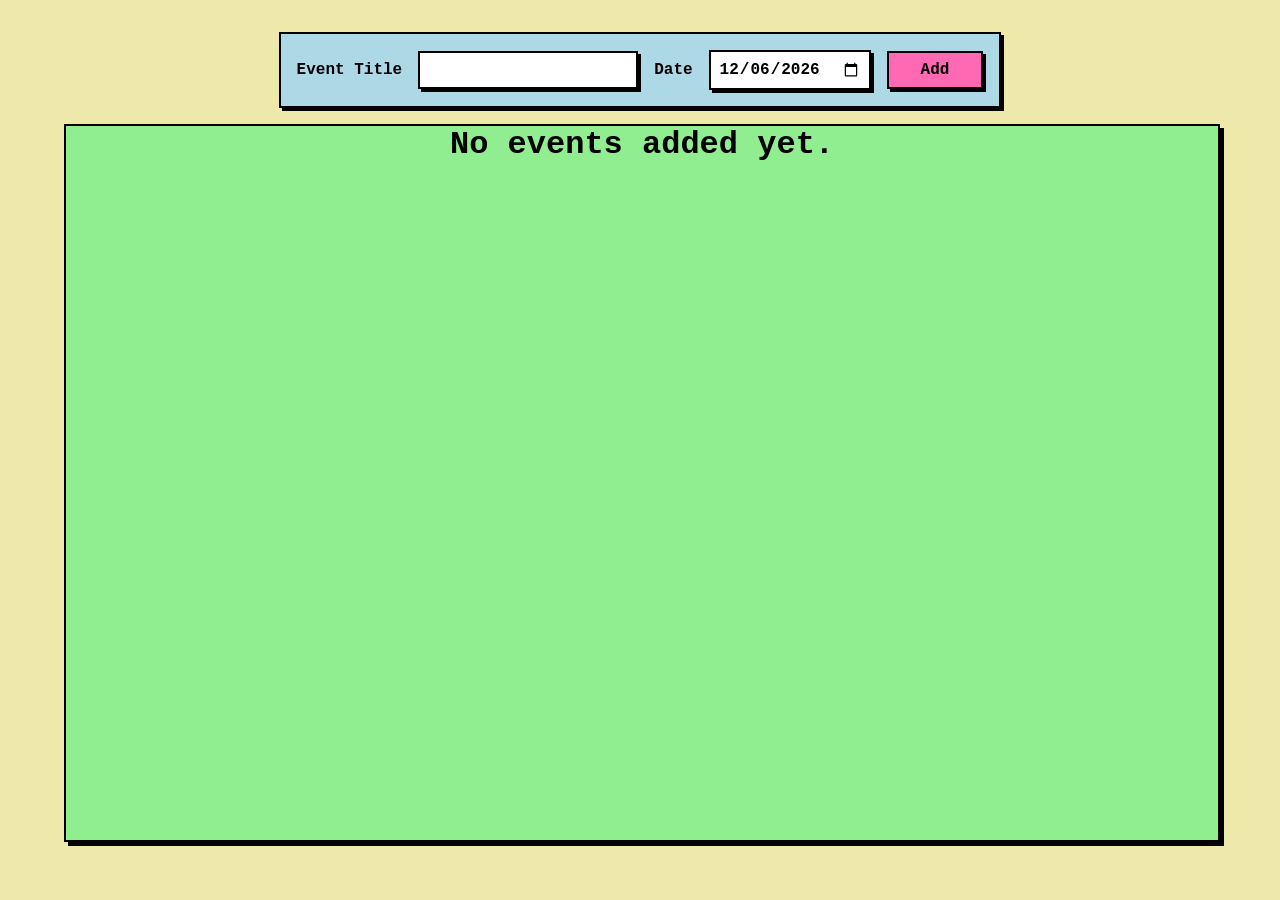
==== newtab.html @ aeb36a14 "initial commit" ====
<!DOCTYPE html>
<html lang="en">
<head>
  <meta charset="UTF-8" />
  <meta name="viewport" content="width=device-width, initial-scale=1.0"/>
  <title>Home</title>
  <link rel="stylesheet" href="style.css" />
</head>
<body>
  <div class="container">
    <div class="form-container">
        <label for="">Event Title</label>
        <input type="text" name="" id="title-input">
        <label for="">Date</label>
        <input type="date" name="" id="date-input">
        <button id="add-btn">Add</button>
    </div>
        <ul id="events-list">
            <li>No events added yet.</li>
        </ul>
  </div>

  <script src="script.js"></script>
</body>
</html>
---- style.css ----
* {
    font-family: "Courier New", Courier, monospace;
    font-weight: bolder;
    color:black;
    font-size: medium;
    padding: 0;
    margin: 0;
}

body{
    background-color: palegoldenrod;
}

button {
    background-color: hotpink;
    padding: .5rem 2rem;
    border: 2px solid black;
    box-shadow: 3px 3px 0 black;

    
}

button:hover {
        background-color: deeppink;
        box-shadow: 1px 1px 0 black;
        cursor: pointer;
}

input {
    padding: .5rem;
    border: 2px solid black;
    box-shadow: 3px 3px 0 black;
}

input:focus {
    outline: none;
    box-shadow: 1px 1px 0 black;
    cursor: text;
}

.container {
    display: flex;
    flex-direction: column;
    gap: 1rem;
    padding: 2rem;
    align-items: center;
    width: 90vw;
    height: 90vh;
    margin: auto;
}

.form-container {
    background-color: lightblue;
    border: 2px solid black;
    box-shadow: 3px 3px 0 black;
    padding: 1rem;
    display: flex;
    gap: 1rem;
    width: fit-content;
    margin: auto;
    align-items: center;
}

#events-list {
    list-style-type: none;
    background-color: lightgreen;
    border: 2px solid black;
    box-shadow: 4px 4px 0 black;
    display: flex;
    flex-wrap: wrap;
    width: 100%;
    flex-grow: 1;
    align-self: stretch;
    justify-content: space-evenly;
}

.event-item {
    background-color: coral;
    border: 2px solid black;
    box-shadow: 4px 4px 0 black;
    min-width: 300px;
    min-height: 150px;
    max-width: 600px;
    max-height: 150px;
    margin: 1rem;
    padding: 1rem;
    display: flex;
    flex-direction: column;
    justify-content: space-between;
    align-items: center;
}

.event-item:hover {
    box-shadow: 2px 2px 0 black;
    cursor: pointer;
    background-color: tomato;
}

.title {
    font-size: large;
    font-weight: bolder;
    text-align: center;
    text-transform: capitalize;
    overflow: hidden;
    text-overflow: ellipsis;
    max-width: 90%;
    white-space: nowrap;
}

.countdown {
    font-size: xx-large;
    font-weight: bolder;
    text-align: center;
}
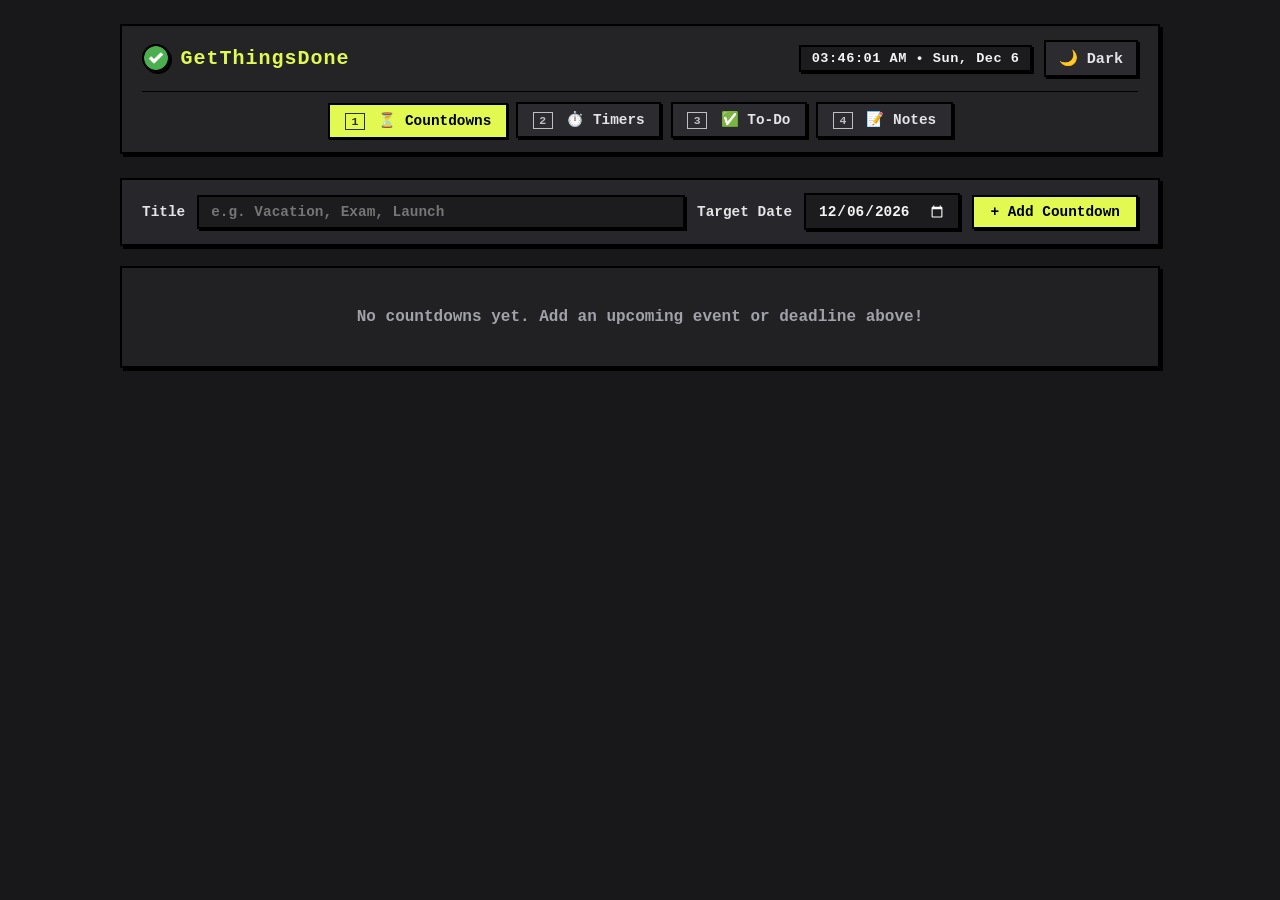
==== commit feca05eb: "added - timer, todo, notepad and theme option" ====
--- a/newtab.html
+++ b/newtab.html
@@ -1,23 +1,91 @@
 <!DOCTYPE html>
-<html lang="en">
+<html lang="en" data-theme="dark">
 <head>
   <meta charset="UTF-8" />
   <meta name="viewport" content="width=device-width, initial-scale=1.0"/>
-  <title>Home</title>
+  <title>GetThingsDone</title>
   <link rel="stylesheet" href="style.css" />
+  <link rel="icon" type="image/png" href="icon.png">
 </head>
 <body>
-  <div class="container">
-    <div class="form-container">
-        <label for="">Event Title</label>
-        <input type="text" name="" id="title-input">
-        <label for="">Date</label>
-        <input type="date" name="" id="date-input">
-        <button id="add-btn">Add</button>
-    </div>
-        <ul id="events-list">
-            <li>No events added yet.</li>
-        </ul>
+  <div class="app-container">
+    <!-- Top Bar with 2 Rows: Brand & Controls on Row 1, Centered Tabs on Row 2 -->
+    <header class="app-header">
+      <div class="header-top-row">
+        <div class="header-brand">
+          <img src="icon.png" alt="GetThingsDone" class="app-icon" />
+          <div class="logo">GetThingsDone</div>
+        </div>
+        <div class="header-right">
+          <div id="live-clock" class="live-clock">--:--:-- • --- --</div>
+          <button id="theme-toggle-btn" class="theme-btn" title="Toggle Dark/Light Mode">🌙 Dark</button>
+        </div>
+      </div>
+      <nav class="nav-tabs">
+        <button class="tab-btn active" data-tab="countdowns"><span class="tab-num">1</span> ⏳ Countdowns</button>
+        <button class="tab-btn" data-tab="timers"><span class="tab-num">2</span> ⏱️ Timers</button>
+        <button class="tab-btn" data-tab="todos"><span class="tab-num">3</span> ✅ To-Do</button>
+        <button class="tab-btn" data-tab="notes"><span class="tab-num">4</span> 📝 Notes</button>
+      </nav>
+    </header>
+
+    <!-- Main Content Area -->
+    <main class="tab-content-wrapper">
+      <!-- 1. Countdowns Tab -->
+      <section id="tab-countdowns" class="tab-panel active">
+        <div class="form-container">
+          <label for="cd-title-input">Title</label>
+          <input type="text" id="cd-title-input" placeholder="e.g. Vacation, Exam, Launch">
+          <label for="cd-date-input">Target Date</label>
+          <input type="date" id="cd-date-input">
+          <button id="add-cd-btn" class="neo-btn primary">+ Add Countdown</button>
+        </div>
+        <div id="countdowns-list" class="cards-grid"></div>
+      </section>
+
+      <!-- 2. Timers Tab -->
+      <section id="tab-timers" class="tab-panel">
+        <div class="form-container">
+          <label for="timer-title-input">Title</label>
+          <input type="text" id="timer-title-input" placeholder="e.g. No Smoking Streak, Deep Work, Project Started">
+          <button id="add-timer-btn" class="neo-btn primary">+ Start Timer</button>
+        </div>
+        <div id="timers-list" class="cards-grid"></div>
+      </section>
+
+      <!-- 3. To-Do Tab -->
+      <section id="tab-todos" class="tab-panel">
+        <div class="form-container todo-form">
+          <input type="text" id="todo-input" placeholder="Add a new task... (Press Enter)">
+          <button id="add-todo-btn" class="neo-btn primary">+ Add Task</button>
+        </div>
+        <div class="todo-controls">
+          <div class="todo-filters">
+            <button class="filter-btn active" data-filter="all">All (<span id="count-all">0</span>)</button>
+            <button class="filter-btn" data-filter="active">Active (<span id="count-active">0</span>)</button>
+            <button class="filter-btn" data-filter="completed">Completed (<span id="count-completed">0</span>)</button>
+          </div>
+          <button id="clear-completed-btn" class="neo-btn small">Clear Completed</button>
+        </div>
+        <ul id="todo-list" class="todo-items-list"></ul>
+      </section>
+
+      <!-- 4. Notes Tab -->
+      <section id="tab-notes" class="tab-panel">
+        <div class="notes-container">
+          <div class="notes-header">
+            <div class="notes-status" id="notes-status">● Saved in browser</div>
+            <div class="notes-meta">
+              <span id="notes-word-count">0 words</span>
+              <span id="notes-char-count">0 chars</span>
+              <button id="notes-copy-btn" class="neo-btn small">Copy</button>
+              <button id="notes-clear-btn" class="neo-btn small danger">Clear</button>
+            </div>
+          </div>
+          <textarea id="notes-textarea" placeholder="Jot down quick thoughts, ideas, links, or to-dos... Everything auto-saves in browser memory!"></textarea>
+        </div>
+      </section>
+    </main>
   </div>
 
   <script src="script.js"></script>
--- a/style.css
+++ b/style.css
@@ -1,114 +1,582 @@
 * {
+    box-sizing: border-box;
     font-family: "Courier New", Courier, monospace;
     font-weight: bolder;
-    color:black;
-    font-size: medium;
+    margin: 0;
     padding: 0;
-    margin: 0;
-}
-
-body{
-    background-color: palegoldenrod;
-}
-
+}
+
+/* CSS Theme Variables - Default Dark */
+:root, [data-theme="dark"] {
+    --bg-body: #18181b;
+    --bg-header: #242427;
+    --logo-color: #e2f952;
+    --text-main: #f4f4f5;
+    --text-muted: #a1a1aa;
+    --border-color: #000000;
+    --shadow-color: #000000;
+    --btn-tab-bg: #2b2b30;
+    --btn-tab-text: #e4e4e7;
+    --btn-tab-active-bg: #e2f952;
+    --btn-tab-active-text: #000000;
+    --form-bg: #27272b;
+    --form-label: #e4e4e7;
+    --input-bg: #1c1c1f;
+    --input-text: #f4f4f5;
+    --btn-primary-bg: #e2f952;
+    --btn-primary-text: #000000;
+    --btn-primary-hover: #ccee24;
+    --btn-danger-bg: #ff6b6b;
+    --btn-danger-text: #000000;
+    --empty-bg: #212124;
+    --empty-text: #a1a1aa;
+    --todo-item-bg: #212124;
+    --todo-item-text: #f4f4f5;
+    --todo-bar-bg: #242427;
+    --notes-bg: #1c1c1f;
+    --notes-text: #f4f4f5;
+    --calendar-filter: invert(1);
+}
+
+[data-theme="light"] {
+    --bg-body: #faf4e6;
+    --bg-header: #ffffff;
+    --logo-color: #000000;
+    --text-main: #000000;
+    --text-muted: #4b5563;
+    --border-color: #000000;
+    --shadow-color: #000000;
+    --btn-tab-bg: #ffffff;
+    --btn-tab-text: #000000;
+    --btn-tab-active-bg: #fef08a;
+    --btn-tab-active-text: #000000;
+    --form-bg: #bae6fd;
+    --form-label: #000000;
+    --input-bg: #ffffff;
+    --input-text: #000000;
+    --btn-primary-bg: hotpink;
+    --btn-primary-text: #000000;
+    --btn-primary-hover: deeppink;
+    --btn-danger-bg: #fda4af;
+    --btn-danger-text: #000000;
+    --empty-bg: #ffffff;
+    --empty-text: #4b5563;
+    --todo-item-bg: #ffffff;
+    --todo-item-text: #000000;
+    --todo-bar-bg: #ffffff;
+    --notes-bg: #ffffff;
+    --notes-text: #000000;
+    --calendar-filter: none;
+}
+
+body {
+    background-color: var(--bg-body);
+    color: var(--text-main);
+    min-height: 100vh;
+    padding: 1.5rem 1rem;
+    transition: background-color 0.2s ease, color 0.2s ease;
+}
+
+/* App Layout */
+.app-container {
+    max-width: 1040px;
+    margin: 0 auto;
+    display: flex;
+    flex-direction: column;
+    gap: 1.5rem;
+}
+
+/* Header & Tabs - 2 Rows */
+.app-header {
+    background-color: var(--bg-header);
+    border: 2px solid var(--border-color);
+    box-shadow: 3px 3px 0 var(--shadow-color);
+    padding: 0.85rem 1.25rem;
+    display: flex;
+    flex-direction: column;
+    gap: 0.85rem;
+    transition: background-color 0.2s ease;
+}
+
+.header-top-row {
+    display: flex;
+    align-items: center;
+    justify-content: space-between;
+    width: 100%;
+    flex-wrap: wrap;
+    gap: 0.75rem;
+}
+
+.header-brand {
+    display: flex;
+    align-items: center;
+    gap: 0.65rem;
+}
+
+.app-icon {
+    width: 28px;
+    height: 28px;
+    object-fit: contain;
+    border-radius: 50%;
+    border: 2px solid var(--border-color);
+    box-shadow: 2px 2px 0 var(--shadow-color);
+}
+
+.logo {
+    font-size: 1.25rem;
+    letter-spacing: 1px;
+    color: var(--logo-color);
+    font-weight: 900;
+}
+
+.header-right {
+    display: flex;
+    align-items: center;
+    gap: 0.75rem;
+    margin-left: auto;
+}
+
+.live-clock {
+    font-size: 0.85rem;
+    padding: 0.25rem 0.65rem;
+    border: 2px solid var(--border-color);
+    box-shadow: 2px 2px 0 var(--shadow-color);
+    background-color: var(--input-bg);
+    color: var(--text-main);
+    font-variant-numeric: tabular-nums;
+    letter-spacing: 0.5px;
+}
+
+.tab-num {
+    display: inline-block;
+    font-size: 0.72rem;
+    padding: 0.05rem 0.35rem;
+    border: 1.5px solid currentColor;
+    margin-right: 0.3rem;
+    opacity: 0.8;
+}
+
+.nav-tabs {
+    display: flex;
+    justify-content: center;
+    align-items: center;
+    gap: 0.6rem;
+    flex-wrap: wrap;
+    width: 100%;
+    padding-top: 0.65rem;
+    border-top: 1.5px solid var(--border-color);
+}
+
+.tab-btn {
+    background-color: var(--btn-tab-bg);
+    color: var(--btn-tab-text);
+    border: 2px solid var(--border-color);
+    box-shadow: 2px 2px 0 var(--shadow-color);
+    padding: 0.45rem 0.9rem;
+    font-size: 0.9rem;
+    cursor: pointer;
+    transition: transform 0.08s ease, box-shadow 0.08s ease, background-color 0.15s ease;
+}
+
+.tab-btn:hover {
+    filter: brightness(1.1);
+}
+
+.tab-btn.active {
+    background-color: var(--btn-tab-active-bg);
+    color: var(--btn-tab-active-text);
+    box-shadow: 1px 1px 0 var(--shadow-color);
+    transform: translate(1px, 1px);
+}
+
+/* Theme Toggle Button */
+.theme-btn {
+    background-color: var(--btn-tab-bg);
+    color: var(--btn-tab-text);
+    border: 2px solid var(--border-color);
+    box-shadow: 2px 2px 0 var(--shadow-color);
+    padding: 0.45rem 0.8rem;
+    font-size: 0.95rem;
+    cursor: pointer;
+    display: flex;
+    align-items: center;
+    gap: 0.35rem;
+}
+
+.theme-btn:hover {
+    filter: brightness(1.15);
+}
+
+/* Tab Panels */
+.tab-panel {
+    display: none;
+    flex-direction: column;
+    gap: 1.25rem;
+}
+
+.tab-panel.active {
+    display: flex;
+}
+
+/* Generic Neo Buttons & Inputs */
 button {
-    background-color: hotpink;
-    padding: .5rem 2rem;
-    border: 2px solid black;
-    box-shadow: 3px 3px 0 black;
-
-    
+    cursor: pointer;
+    border: 2px solid var(--border-color);
+    box-shadow: 2px 2px 0 var(--shadow-color);
+    transition: transform 0.08s ease, box-shadow 0.08s ease;
 }
 
 button:hover {
-        background-color: deeppink;
-        box-shadow: 1px 1px 0 black;
-        cursor: pointer;
-}
-
-input {
-    padding: .5rem;
-    border: 2px solid black;
-    box-shadow: 3px 3px 0 black;
-}
-
-input:focus {
+    transform: translate(-1px, -1px);
+    box-shadow: 3px 3px 0 var(--shadow-color);
+}
+
+button:active {
+    transform: translate(1px, 1px);
+    box-shadow: 1px 1px 0 var(--shadow-color);
+}
+
+.neo-btn {
+    padding: 0.45rem 1rem;
+    font-size: 0.9rem;
+    background-color: var(--btn-tab-bg);
+    color: var(--text-main);
+}
+
+.neo-btn.primary {
+    background-color: var(--btn-primary-bg);
+    color: var(--btn-primary-text);
+}
+
+.neo-btn.primary:hover {
+    background-color: var(--btn-primary-hover);
+}
+
+.neo-btn.small {
+    padding: 0.25rem 0.65rem;
+    font-size: 0.8rem;
+}
+
+.neo-btn.danger {
+    background-color: var(--btn-danger-bg);
+    color: var(--btn-danger-text);
+}
+
+input, select, textarea {
+    padding: 0.45rem 0.75rem;
+    border: 2px solid var(--border-color);
+    box-shadow: 2px 2px 0 var(--shadow-color);
+    background-color: var(--input-bg);
+    color: var(--input-text);
+    font-size: 0.9rem;
+}
+
+input[type="date"]::-webkit-calendar-picker-indicator {
+    filter: var(--calendar-filter);
+    cursor: pointer;
+}
+
+input:focus, select:focus, textarea:focus {
     outline: none;
-    box-shadow: 1px 1px 0 black;
-    cursor: text;
-}
-
-.container {
-    display: flex;
-    flex-direction: column;
-    gap: 1rem;
-    padding: 2rem;
-    align-items: center;
-    width: 90vw;
-    height: 90vh;
-    margin: auto;
-}
-
+    box-shadow: 1px 1px 0 var(--shadow-color);
+}
+
+/* Form Container */
 .form-container {
-    background-color: lightblue;
-    border: 2px solid black;
-    box-shadow: 3px 3px 0 black;
+    background-color: var(--form-bg);
+    border: 2px solid var(--border-color);
+    box-shadow: 3px 3px 0 var(--shadow-color);
+    padding: 0.85rem 1.25rem;
+    display: flex;
+    align-items: center;
+    gap: 0.75rem;
+    flex-wrap: wrap;
+    color: var(--form-label);
+}
+
+.form-container label {
+    font-size: 0.9rem;
+    color: var(--form-label);
+}
+
+.form-container input[type="text"] {
+    flex: 1;
+    min-width: 180px;
+}
+
+/* Cards Grid */
+.cards-grid {
+    display: grid;
+    grid-template-columns: repeat(auto-fill, minmax(280px, 1fr));
+    gap: 1.25rem;
+    width: 100%;
+}
+
+.empty-state {
+    grid-column: 1 / -1;
+    background-color: var(--empty-bg);
+    border: 2px solid var(--border-color);
+    box-shadow: 3px 3px 0 var(--shadow-color);
+    padding: 2.5rem 1.5rem;
+    text-align: center;
+    font-size: 1rem;
+    color: var(--empty-text);
+}
+
+/* Card Styling */
+.event-card {
+    border: 2px solid var(--border-color);
+    box-shadow: 3px 3px 0 var(--shadow-color);
     padding: 1rem;
     display: flex;
-    gap: 1rem;
-    width: fit-content;
-    margin: auto;
-    align-items: center;
-}
-
-#events-list {
-    list-style-type: none;
-    background-color: lightgreen;
-    border: 2px solid black;
-    box-shadow: 4px 4px 0 black;
-    display: flex;
-    flex-wrap: wrap;
-    width: 100%;
-    flex-grow: 1;
-    align-self: stretch;
-    justify-content: space-evenly;
-}
-
-.event-item {
-    background-color: coral;
-    border: 2px solid black;
-    box-shadow: 4px 4px 0 black;
-    min-width: 300px;
-    min-height: 150px;
-    max-width: 600px;
-    max-height: 150px;
-    margin: 1rem;
-    padding: 1rem;
-    display: flex;
     flex-direction: column;
     justify-content: space-between;
     align-items: center;
-}
-
-.event-item:hover {
-    box-shadow: 2px 2px 0 black;
-    cursor: pointer;
-    background-color: tomato;
-}
-
-.title {
-    font-size: large;
-    font-weight: bolder;
     text-align: center;
+    min-height: 145px;
+    transition: transform 0.1s ease, box-shadow 0.1s ease;
+    color: var(--text-main);
+}
+
+.event-card:hover {
+    transform: translate(-2px, -2px);
+    box-shadow: 5px 5px 0 var(--shadow-color);
+}
+
+/* Dark Mode Card Palette - Neutral Dark Charcoal with Neo-Brutal Accents */
+[data-theme="dark"] .card-theme-0 { background-color: #242429; border-top: 4px solid #e2f952; }
+[data-theme="dark"] .card-theme-1 { background-color: #242429; border-top: 4px solid #ff6b6b; }
+[data-theme="dark"] .card-theme-2 { background-color: #242429; border-top: 4px solid #c084fc; }
+[data-theme="dark"] .card-theme-3 { background-color: #242429; border-top: 4px solid #fb923c; }
+[data-theme="dark"] .card-theme-4 { background-color: #242429; border-top: 4px solid #f472b6; }
+[data-theme="dark"] .card-theme-5 { background-color: #242429; border-top: 4px solid #2dd4bf; }
+
+/* Light Mode Card Palette */
+[data-theme="light"] .card-theme-0 { background-color: #fed7aa; }
+[data-theme="light"] .card-theme-1 { background-color: #bae6fd; }
+[data-theme="light"] .card-theme-2 { background-color: #bbf7d0; }
+[data-theme="light"] .card-theme-3 { background-color: #e9d5ff; }
+[data-theme="light"] .card-theme-4 { background-color: #fef08a; }
+[data-theme="light"] .card-theme-5 { background-color: #fecdd3; }
+
+.card-top {
+    display: flex;
+    flex-direction: column;
+    align-items: center;
+    text-align: center;
+    gap: 0.2rem;
+    width: 100%;
+}
+
+.card-title {
+    font-size: 1.05rem;
     text-transform: capitalize;
     overflow: hidden;
     text-overflow: ellipsis;
-    max-width: 90%;
     white-space: nowrap;
-}
-
-.countdown {
-    font-size: xx-large;
-    font-weight: bolder;
+    color: var(--text-main);
     text-align: center;
+    max-width: 100%;
+}
+
+.card-subtitle {
+    font-size: 0.78rem;
+    color: var(--text-muted);
+    text-align: center;
+}
+
+.card-timer-display {
+    font-size: 1.45rem;
+    text-align: center;
+    margin: 0.75rem 0;
+    letter-spacing: 0.5px;
+    font-variant-numeric: tabular-nums;
+    color: var(--text-main);
+    width: 100%;
+}
+
+.card-bottom {
+    display: flex;
+    justify-content: center;
+    width: 100%;
+}
+
+.delete-card-btn {
+    background-color: var(--btn-danger-bg);
+    color: var(--btn-danger-text);
+    padding: 0.25rem 0.75rem;
+    font-size: 0.8rem;
+    border: 2px solid var(--border-color);
+    box-shadow: 2px 2px 0 var(--shadow-color);
+}
+
+.delete-card-btn:hover {
+    filter: brightness(0.9);
+}
+
+/* To-Do Tab */
+.todo-form input {
+    flex: 1;
+    min-width: 240px;
+}
+
+.todo-controls {
+    display: flex;
+    justify-content: space-between;
+    align-items: center;
+    flex-wrap: wrap;
+    gap: 0.75rem;
+    background-color: var(--todo-bar-bg);
+    border: 2px solid var(--border-color);
+    box-shadow: 2px 2px 0 var(--shadow-color);
+    padding: 0.5rem 0.9rem;
+}
+
+.todo-filters {
+    display: flex;
+    gap: 0.4rem;
+}
+
+.filter-btn {
+    background-color: var(--btn-tab-bg);
+    color: var(--text-main);
+    border: 1.5px solid var(--border-color);
+    box-shadow: 1px 1px 0 var(--shadow-color);
+    padding: 0.25rem 0.6rem;
+    font-size: 0.8rem;
+}
+
+.filter-btn.active {
+    background-color: #22c55e;
+    color: #000000;
+}
+
+.todo-items-list {
+    list-style: none;
+    display: flex;
+    flex-direction: column;
+    gap: 0.5rem;
+}
+
+.todo-item {
+    background-color: var(--todo-item-bg);
+    border: 2px solid var(--border-color);
+    box-shadow: 2px 2px 0 var(--shadow-color);
+    padding: 0.65rem 0.9rem;
+    display: flex;
+    align-items: center;
+    justify-content: space-between;
+    gap: 0.75rem;
+    color: var(--todo-item-text);
+    transition: background-color 0.1s ease;
+}
+
+.todo-left {
+    display: flex;
+    align-items: center;
+    gap: 0.75rem;
+    flex: 1;
+    overflow: hidden;
+}
+
+.todo-checkbox {
+    width: 18px;
+    height: 18px;
+    cursor: pointer;
+    accent-color: #22c55e;
+    flex-shrink: 0;
+}
+
+.todo-text {
+    font-size: 0.95rem;
+    word-break: break-word;
+    color: var(--text-main);
+}
+
+.todo-item.completed .todo-text {
+    text-decoration: line-through;
+    color: var(--text-muted);
+    opacity: 0.65;
+}
+
+.delete-todo-btn {
+    background-color: var(--btn-danger-bg);
+    color: var(--btn-danger-text);
+    border: 1.5px solid var(--border-color);
+    box-shadow: 1.5px 1.5px 0 var(--shadow-color);
+    padding: 0.2rem 0.55rem;
+    font-size: 0.75rem;
+    flex-shrink: 0;
+}
+
+.delete-todo-btn:hover {
+    filter: brightness(0.9);
+}
+
+/* Notes Tab */
+.notes-container {
+    display: flex;
+    flex-direction: column;
+    gap: 0.75rem;
+}
+
+.notes-header {
+    background-color: var(--bg-header);
+    border: 2px solid var(--border-color);
+    box-shadow: 2px 2px 0 var(--shadow-color);
+    padding: 0.5rem 1rem;
+    display: flex;
+    align-items: center;
+    justify-content: space-between;
+    flex-wrap: wrap;
+    gap: 0.75rem;
+    color: var(--text-main);
+}
+
+.notes-status {
+    font-size: 0.85rem;
+    color: #22c55e;
+}
+
+.notes-meta {
+    display: flex;
+    align-items: center;
+    gap: 0.75rem;
+    font-size: 0.85rem;
+    color: var(--text-muted);
+}
+
+#notes-textarea {
+    width: 100%;
+    min-height: 440px;
+    padding: 1rem;
+    border: 2px solid var(--border-color);
+    box-shadow: 3px 3px 0 var(--shadow-color);
+    background-color: var(--notes-bg);
+    color: var(--notes-text);
+    font-size: 0.95rem;
+    line-height: 1.6;
+    resize: vertical;
+}
+
+/* Responsive */
+@media (max-width: 600px) {
+    .header-top-row {
+        flex-direction: column;
+        align-items: stretch;
+    }
+    .header-right {
+        margin-left: 0;
+        justify-content: space-between;
+    }
+    .nav-tabs {
+        justify-content: center;
+    }
+    .form-container {
+        flex-direction: column;
+        align-items: stretch;
+    }
+    .form-container input, .form-container button {
+        width: 100%;
+    }
 }
